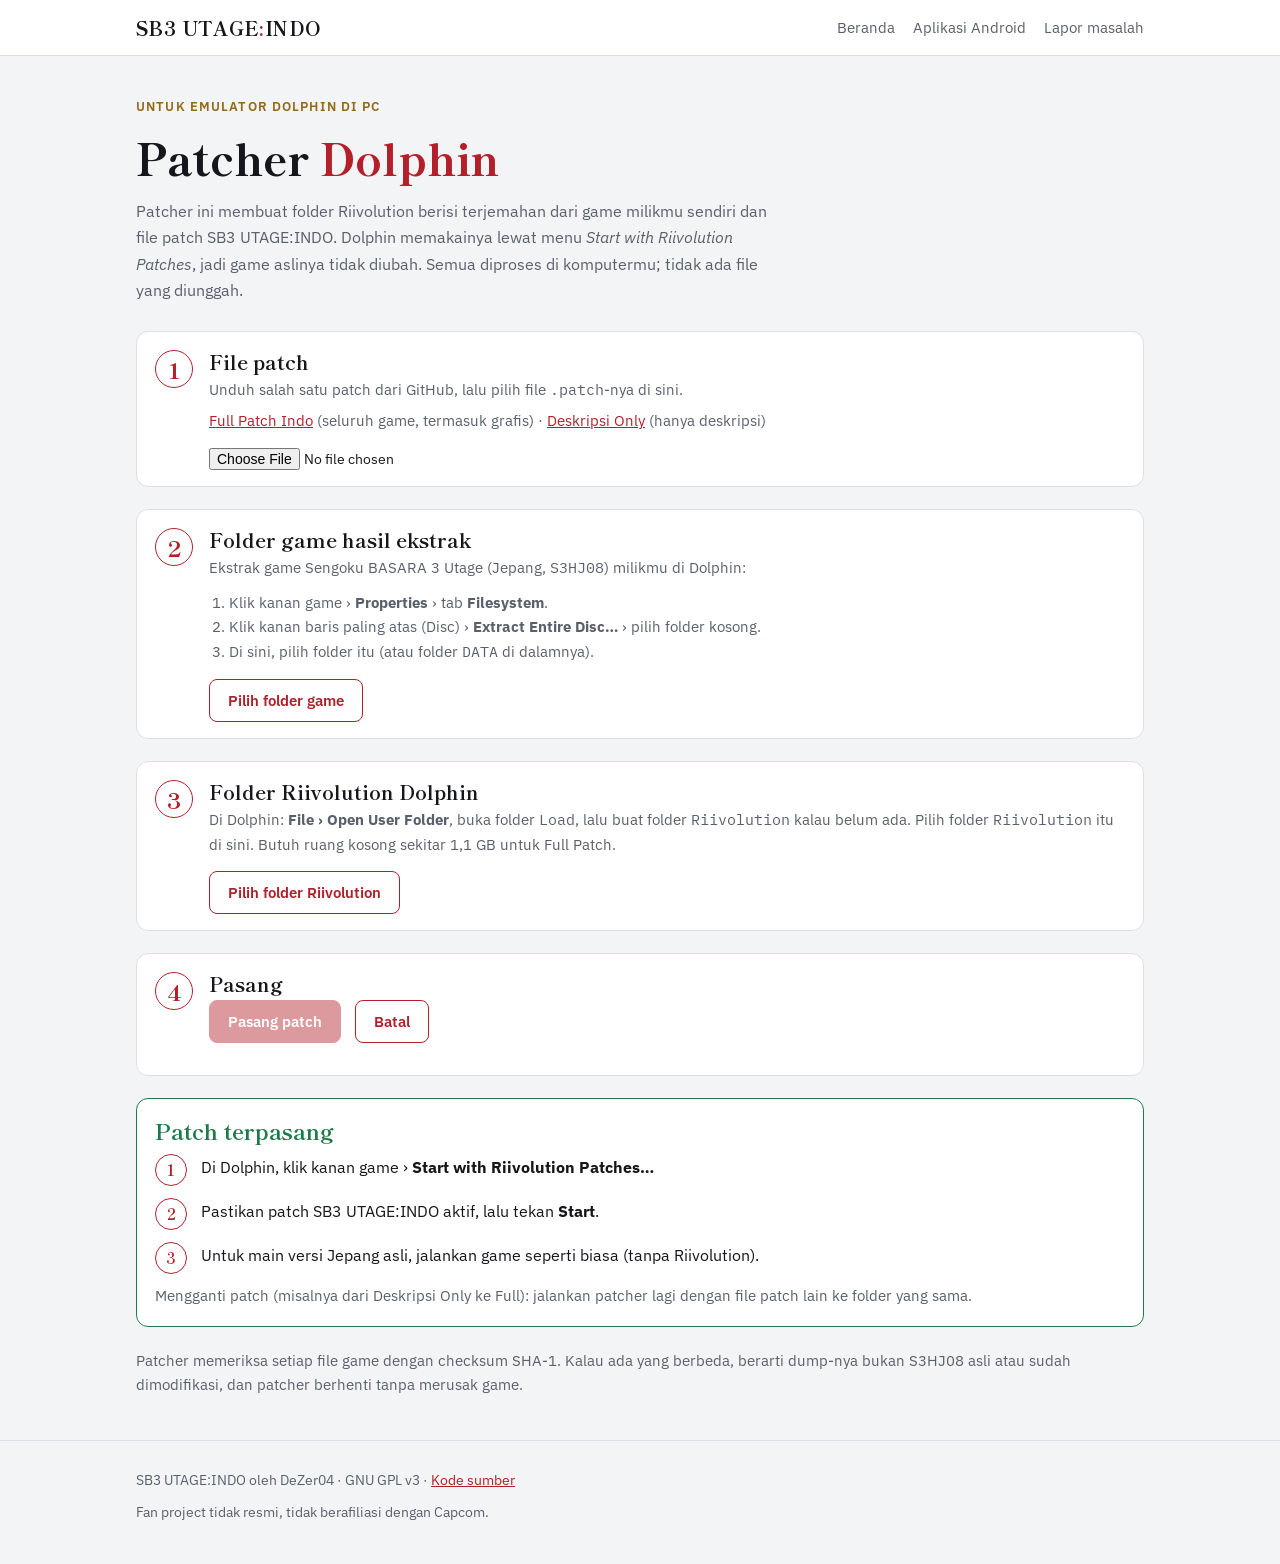
==== docs/patcher/index.html @ a60091d9 "Website and Dolphin patcher; Full Patch Indo v1.2 in the catalog - docs/: the project site for GitHu" ====
<!doctype html>
<html lang="id">
<head>
<meta charset="utf-8">
<meta name="viewport" content="width=device-width, initial-scale=1, viewport-fit=cover">
<title>Patcher Dolphin SB3 UTAGE:INDO</title>
<meta name="description" content="Pasang terjemahan Indonesia Sengoku BASARA 3 Utage di emulator Dolphin: patcher di browser membuat folder Riivolution dari game milikmu.">
<link rel="preconnect" href="https://fonts.googleapis.com">
<link rel="stylesheet" href="https://fonts.googleapis.com/css2?family=Shippori+Mincho+B1:wght@700;800&family=IBM+Plex+Sans:wght@400;500;600&family=IBM+Plex+Mono:wght@400;500&display=swap">
<link rel="stylesheet" href="../assets/site.css">
<style>
.intro .wrap { display: grid; gap: 14px; padding-block: 40px 28px; }
.intro h1 { font-size: clamp(30px, 4.6vw, 44px); font-weight: 800; }
.intro h1 em { font-style: normal; color: var(--crimson); }
.unsupported { border: 1.5px solid var(--warn); border-radius: 10px; padding: 14px 16px; color: var(--ink); background: var(--paper); }
.unsupported strong { color: var(--warn); }
.cards { display: grid; gap: 14px; }
.card { background: var(--paper); border: 1px solid var(--line); border-radius: 12px; padding: 18px 18px 16px; display: grid; grid-template-columns: 40px minmax(0, 1fr); gap: 4px 14px; }
.card .n { grid-row: 1 / span 3; font: 800 22px var(--display); color: var(--crimson); border: 1.5px solid var(--crimson); border-radius: 50%; width: 38px; height: 38px; display: grid; place-items: center; }
.card.done .n { background: var(--crimson); color: var(--crimson-ink); }
.card h2 { font-size: 20px; }
.card .how { color: var(--muted); font-size: 15px; display: grid; gap: 6px; }
.card .how ol { margin: 4px 0 0; padding-left: 20px; }
.card .act { display: flex; align-items: center; gap: 10px 14px; flex-wrap: wrap; margin-top: 10px; }
.state { font-size: 14.5px; min-width: 0; overflow-wrap: anywhere; }
.state.ok { color: var(--ok); font-weight: 600; }
.state.bad { color: var(--crimson); font-weight: 600; }
input[type=file] { font: 14px var(--body); max-width: 100%; }
.run { display: grid; gap: 12px; }
progress { width: 100%; height: 14px; accent-color: var(--crimson); }
.status { font-size: 14.5px; font-variant-numeric: tabular-nums; overflow-wrap: anywhere; }
.done-panel { border: 1.5px solid var(--ok); border-radius: 12px; padding: 18px; background: var(--paper); display: grid; gap: 10px; }
.done-panel h2 { font-size: 22px; color: var(--ok); }
.note { font-size: 14.5px; color: var(--muted); }
kbd { font: 13px var(--mono); border: 1px solid var(--line); border-bottom-width: 2px; border-radius: 4px; padding: 0 5px; background: var(--bg); }
</style>
</head>
<body>
<header class="top">
  <div class="wrap">
    <a class="mark" href="../">SB3 UTAGE<span>:</span>INDO</a>
    <nav aria-label="Navigasi"><a href="../">Beranda</a><a href="../#unduh">Aplikasi Android</a><a href="https://github.com/DeZer04/sb3utage-indo/issues">Lapor masalah</a></nav>
  </div>
</header>

<main>
  <section class="intro">
    <div class="wrap">
      <div class="eyebrow">Untuk emulator Dolphin di PC</div>
      <h1>Patcher <em>Dolphin</em></h1>
      <p class="lead">Patcher ini membuat folder Riivolution berisi terjemahan dari game milikmu sendiri dan file patch SB3 UTAGE:INDO. Dolphin memakainya lewat menu <i>Start with Riivolution Patches</i>, jadi game aslinya tidak diubah. Semua diproses di komputermu; tidak ada file yang diunggah.</p>
      <div class="unsupported" id="unsupported" hidden>
        <strong>Browser ini tidak bisa menulis ke folder.</strong> Buka halaman ini di Chrome atau Edge versi baru di PC (Windows, Linux, atau macOS).
      </div>
    </div>
  </section>

  <section class="block" style="border-top:0;padding-top:0">
    <div class="wrap cards">
      <div class="card" id="c1">
        <div class="n">1</div>
        <h2>File patch</h2>
        <div class="how">
          <p>Unduh salah satu patch dari GitHub, lalu pilih file <span class="mono">.patch</span>-nya di sini.</p>
          <p><a id="dl-full" href="https://github.com/DeZer04/sb3utage-indo/releases">Full Patch Indo</a> (seluruh game, termasuk grafis) · <a id="dl-desc" href="https://github.com/DeZer04/sb3utage-indo/releases/download/v1.0.0/SB3U-INDO-Desc-v1.0.patch">Deskripsi Only</a> (hanya deskripsi)</p>
        </div>
        <div class="act">
          <input type="file" id="patch-file" accept=".patch">
          <span class="state" id="s1"></span>
        </div>
      </div>

      <div class="card" id="c2">
        <div class="n">2</div>
        <h2>Folder game hasil ekstrak</h2>
        <div class="how">
          <p>Ekstrak game Sengoku BASARA 3 Utage (Jepang, <span class="mono">S3HJ08</span>) milikmu di Dolphin:</p>
          <ol>
            <li>Klik kanan game › <b>Properties</b> › tab <b>Filesystem</b>.</li>
            <li>Klik kanan baris paling atas (Disc) › <b>Extract Entire Disc…</b> › pilih folder kosong.</li>
            <li>Di sini, pilih folder itu (atau folder <span class="mono">DATA</span> di dalamnya).</li>
          </ol>
        </div>
        <div class="act">
          <button class="btn ghost" type="button" id="pick-game">Pilih folder game</button>
          <span class="state" id="s2"></span>
        </div>
      </div>

      <div class="card" id="c3">
        <div class="n">3</div>
        <h2>Folder Riivolution Dolphin</h2>
        <div class="how">
          <p>Di Dolphin: <b>File › Open User Folder</b>, buka folder <span class="mono">Load</span>, lalu buat folder <span class="mono">Riivolution</span> kalau belum ada. Pilih folder <span class="mono">Riivolution</span> itu di sini. Butuh ruang kosong sekitar 1,1 GB untuk Full Patch.</p>
        </div>
        <div class="act">
          <button class="btn ghost" type="button" id="pick-out">Pilih folder Riivolution</button>
          <span class="state" id="s3"></span>
        </div>
      </div>

      <div class="card" id="c4">
        <div class="n">4</div>
        <h2>Pasang</h2>
        <div class="run">
          <div class="act" style="margin-top:0">
            <button class="btn primary" type="button" id="go" disabled>Pasang patch</button>
            <button class="btn ghost" type="button" id="stop" hidden>Batal</button>
          </div>
          <progress id="bar" max="1" value="0" hidden></progress>
          <div class="status" id="status" aria-live="polite"></div>
        </div>
      </div>

      <div class="done-panel" id="done" hidden>
        <h2>Patch terpasang</h2>
        <ol class="steps">
          <li><div>Di Dolphin, klik kanan game › <b>Start with Riivolution Patches…</b></div></li>
          <li><div>Pastikan patch SB3 UTAGE:INDO aktif, lalu tekan <b>Start</b>.</div></li>
          <li><div>Untuk main versi Jepang asli, jalankan game seperti biasa (tanpa Riivolution).</div></li>
        </ol>
        <p class="note">Mengganti patch (misalnya dari Deskripsi Only ke Full): jalankan patcher lagi dengan file patch lain ke folder yang sama.</p>
      </div>

      <p class="note">Patcher memeriksa setiap file game dengan checksum SHA-1. Kalau ada yang berbeda, berarti dump-nya bukan S3HJ08 asli atau sudah dimodifikasi, dan patcher berhenti tanpa merusak game.</p>
    </div>
  </section>
</main>

<footer>
  <div class="wrap">
    <p>SB3 UTAGE:INDO oleh DeZer04 · GNU GPL v3 · <a href="https://github.com/DeZer04/sb3utage-indo">Kode sumber</a></p>
    <p>Fan project tidak resmi, tidak berafiliasi dengan Capcom.</p>
  </div>
</footer>

<script type="module">
import { readHeader, applyPatch, PatchError } from './patcher-core.js';

const $ = (id) => document.getElementById(id);
const canWrite = 'showDirectoryPicker' in window;
if (!canWrite) {
  $('unsupported').hidden = false;
  $('pick-game').disabled = true;
  $('pick-out').disabled = true;
}

let patchFile = null, header = null, gameRoot = null, outRoot = null, abort = null;

function setState(n, text, kind) {
  const el = $('s' + n);
  el.textContent = text;
  el.className = 'state' + (kind ? ' ' + kind : '');
  $('c' + n).classList.toggle('done', kind === 'ok');
}
function ready() { $('go').disabled = !(patchFile && header && gameRoot && outRoot); }
const mb = (n) => (n / 1048576).toFixed(n >= 104857600 ? 0 : 1).replace('.', ',') + ' MB';

// The newest Full Patch from the catalog the app reads.
fetch('https://raw.githubusercontent.com/DeZer04/sb3utage-indo/main/patches.json')
  .then((r) => (r.ok ? r.json() : Promise.reject()))
  .then((cat) => {
    for (const p of cat.patches || []) {
      const a = $(p.id === 'full' ? 'dl-full' : p.id === 'desc' ? 'dl-desc' : '');
      if (a) { a.href = p.url; a.textContent = (p.id === 'full' ? 'Full Patch Indo v' : 'Deskripsi Only v') + p.version + ' (' + mb(p.size) + ')'; }
    }
  })
  .catch(() => {});

$('patch-file').addEventListener('change', async (e) => {
  patchFile = e.target.files[0] || null;
  header = null;
  if (!patchFile) { setState(1, ''); ready(); return; }
  try {
    header = (await readHeader(patchFile)).header;
    if (header.game !== 'S3HJ08') throw new PatchError('Patch ini bukan untuk S3HJ08.');
    setState(1, header.name + ' v' + header.version + ' · ' + header.files.toLocaleString('id-ID') + ' file · ' + mb(header.bytes), 'ok');
  } catch (err) {
    header = null;
    setState(1, err instanceof PatchError ? err.message : 'File ini tidak bisa dibaca sebagai patch.', 'bad');
  }
  ready();
});

async function sub(dir, name) { try { return await dir.getDirectoryHandle(name); } catch { return null; } }

$('pick-game').addEventListener('click', async () => {
  let dir;
  try { dir = await window.showDirectoryPicker({ id: 'sb3u-game', mode: 'read' }); } catch { return; }
  // The DATA partition folder itself, or the folder Dolphin extracted into (with DATA inside).
  let root = (await sub(dir, 'files')) && (await sub(dir, 'sys')) ? dir : null;
  if (!root) { const data = await sub(dir, 'DATA'); if (data && (await sub(data, 'files'))) root = data; }
  if (!root) { gameRoot = null; setState(2, 'Folder ini tidak berisi folder files dan sys. Pilih folder hasil Extract Entire Disc.', 'bad'); ready(); return; }
  try {
    const boot = await (await (await root.getDirectoryHandle('sys')).getFileHandle('boot.bin')).getFile();
    const id = new TextDecoder().decode(new Uint8Array(await boot.slice(0, 6).arrayBuffer()));
    if (id !== 'S3HJ08') { gameRoot = null; setState(2, 'Ini game ' + id + ', bukan Sengoku BASARA 3 Utage Jepang (S3HJ08).', 'bad'); ready(); return; }
  } catch {
    gameRoot = null; setState(2, 'sys/boot.bin tidak ditemukan. Pilih folder hasil Extract Entire Disc.', 'bad'); ready(); return;
  }
  gameRoot = root;
  setState(2, 'S3HJ08 · ' + (root === dir ? dir.name : dir.name + '/DATA'), 'ok');
  ready();
});

$('pick-out').addEventListener('click', async () => {
  let dir;
  try { dir = await window.showDirectoryPicker({ id: 'sb3u-riivolution', mode: 'readwrite' }); } catch { return; }
  if (dir.name.toLowerCase() !== 'riivolution') {
    setState(3, 'Folder terpilih: ' + dir.name + '. Dolphin membaca folder Load/Riivolution; pastikan ini folder itu.', 'bad');
  } else {
    setState(3, 'Riivolution', 'ok');
  }
  outRoot = dir;
  ready();
});

const dirCache = new Map();
async function walkDir(root, parts, create) {
  let dir = root, key = '';
  for (const part of parts) {
    key += '/' + part;
    const cacheKey = (create ? 'w' : 'r') + key;
    if (dirCache.has(cacheKey)) { dir = dirCache.get(cacheKey); continue; }
    dir = await dir.getDirectoryHandle(part, { create });
    dirCache.set(cacheKey, dir);
  }
  return dir;
}

$('go').addEventListener('click', async () => {
  $('go').disabled = true;
  $('stop').hidden = false;
  $('done').hidden = true;
  $('bar').hidden = false;
  $('bar').value = 0;
  dirCache.clear();
  abort = new AbortController();
  const started = performance.now();
  let wakeLock = null;
  try { wakeLock = await navigator.wakeLock?.request('screen'); } catch { /* fine without */ }
  try {
    await applyPatch(patchFile, {
      signal: abort.signal,
      readOriginal: async (disc) => {
        const parts = disc.split('/');
        try {
          const dir = await walkDir(gameRoot, parts.slice(0, -1), false);
          const file = await (await dir.getFileHandle(parts[parts.length - 1])).getFile();
          return new Uint8Array(await file.arrayBuffer());
        } catch { return null; }
      },
      writeOutput: async (out, bytes) => {
        const parts = out.split('/');
        const dir = await walkDir(outRoot, parts.slice(0, -1), true);
        const handle = await dir.getFileHandle(parts[parts.length - 1], { create: true });
        const w = await handle.createWritable();
        await w.write(bytes);
        await w.close();
      },
      onProgress: ({ done, total, bytes }) => {
        $('bar').value = done / total;
        $('status').textContent = done.toLocaleString('id-ID') + ' / ' + total.toLocaleString('id-ID') + ' file · ' + mb(bytes);
      },
    });
    const secs = Math.round((performance.now() - started) / 1000);
    $('status').textContent = 'Selesai: ' + header.files.toLocaleString('id-ID') + ' file ditulis dalam ' + secs + ' detik.';
    $('done').hidden = false;
  } catch (err) {
    $('status').textContent = err instanceof PatchError ? err.message : 'Gagal menulis: ' + (err && err.message ? err.message : err) + '. Cek ruang kosong dan izin folder, lalu coba lagi.';
  } finally {
    $('stop').hidden = true;
    ready();
    try { await wakeLock?.release(); } catch { /* ignore */ }
  }
});
$('stop').addEventListener('click', () => abort && abort.abort());
</script>
</body>
</html>
---- docs/assets/site.css ----
/* SB3 UTAGE:INDO site. Ink and paper with Basara crimson and a gold trim; a mincho display face for the
   Sengoku voice, Plex for reading and for the data (versions, sizes, checksums). */
:root {
  --bg: #f3f4f6;
  --paper: #ffffff;
  --ink: #15171c;
  --muted: #5a606b;
  --line: #dcdfe5;
  --crimson: #b3202a;
  --crimson-ink: #ffffff;
  --crimson-wash: #f9e3e4;
  --gold: #946818;
  --ok: #1d7a4b;
  --warn: #9a5a00;
  --display: "Shippori Mincho B1", "Noto Serif JP", Georgia, serif;
  --body: "IBM Plex Sans", "Segoe UI", system-ui, sans-serif;
  --mono: "IBM Plex Mono", ui-monospace, Menlo, Consolas, monospace;
  color-scheme: light;
}
@media (prefers-color-scheme: dark) {
  :root:not([data-theme="light"]) {
    --bg: #111216; --paper: #1a1c22; --ink: #e9eaee; --muted: #9aa0ab; --line: #2b2e36;
    --crimson: #ff5a62; --crimson-ink: #1a0b0c; --crimson-wash: #36191c; --gold: #d9a74b;
    --ok: #4cc38a; --warn: #e0a34a; color-scheme: dark;
  }
}
:root[data-theme="dark"] {
  --bg: #111216; --paper: #1a1c22; --ink: #e9eaee; --muted: #9aa0ab; --line: #2b2e36;
  --crimson: #ff5a62; --crimson-ink: #1a0b0c; --crimson-wash: #36191c; --gold: #d9a74b;
  --ok: #4cc38a; --warn: #e0a34a; color-scheme: dark;
}
* { box-sizing: border-box; }
html { -webkit-text-size-adjust: 100%; }
body {
  margin: 0; background: var(--bg); color: var(--ink); font: 16px/1.65 var(--body);
}
.wrap {
  max-width: 1040px; margin: 0 auto;
  padding-left: max(16px, env(safe-area-inset-left, 0px));
  padding-right: max(16px, env(safe-area-inset-right, 0px));
}
a { color: var(--crimson); }
a:focus-visible, button:focus-visible, .btn:focus-visible { outline: 3px solid var(--gold); outline-offset: 2px; }
img { max-width: 100%; height: auto; }
h1, h2, h3 { font-family: var(--display); line-height: 1.2; text-wrap: balance; margin: 0; }
h2 { font-size: clamp(24px, 3.2vw, 30px); }
h3 { font-size: 19px; }
p { margin: 0; }
.eyebrow { font-size: 12.5px; letter-spacing: .09em; text-transform: uppercase; font-weight: 600; color: var(--gold); }
.muted { color: var(--muted); }
.mono { font-family: var(--mono); }

/* top bar */
.top { border-bottom: 1px solid var(--line); background: var(--paper); }
.top .wrap { display: flex; align-items: center; justify-content: space-between; gap: 16px; flex-wrap: wrap; padding-block: 12px; }
.mark { font-family: var(--display); font-weight: 800; font-size: 19px; color: var(--ink); text-decoration: none; letter-spacing: .02em; }
.mark span { color: var(--crimson); }
.top nav { display: flex; gap: 6px 18px; flex-wrap: wrap; font-size: 14.5px; }
.top nav a { color: var(--muted); text-decoration: none; }
.top nav a:hover { color: var(--ink); }

/* buttons */
.btn {
  display: inline-flex; align-items: center; gap: 8px; font: 600 15px var(--body); text-decoration: none;
  border-radius: 8px; padding: 11px 18px; border: 1.5px solid var(--crimson); cursor: pointer;
}
.btn.primary { background: var(--crimson); color: var(--crimson-ink); }
.btn.ghost { background: transparent; color: var(--crimson); }
.btn[disabled] { opacity: .45; cursor: not-allowed; }
.btn small { font-weight: 500; opacity: .85; }

section.block { padding-block: 44px; border-top: 1px solid var(--line); }
section.block > .wrap { display: grid; gap: 22px; }
.lead { max-width: 64ch; color: var(--muted); }

/* the official-project band */
.official { background: var(--crimson-wash); border-block: 1.5px solid var(--crimson); }
.official .wrap { padding-block: 16px; display: grid; gap: 4px; }
.official strong { color: var(--crimson); }

table { border-collapse: collapse; width: 100%; font-size: 15px; }
.table { overflow-x: auto; border: 1px solid var(--line); border-radius: 10px; background: var(--paper); }
th, td { text-align: left; padding: 11px 14px; border-top: 1px solid var(--line); vertical-align: top; }
thead th { border-top: 0; font-size: 12.5px; letter-spacing: .06em; text-transform: uppercase; color: var(--muted); font-weight: 600; }
td.num { font-variant-numeric: tabular-nums; white-space: nowrap; }

ol.steps { margin: 0; padding: 0; list-style: none; counter-reset: s; display: grid; gap: 12px; max-width: 70ch; }
ol.steps > li { counter-increment: s; display: grid; grid-template-columns: 34px 1fr; gap: 12px; align-items: start; }
ol.steps > li::before {
  content: counter(s); font: 700 15px var(--display); color: var(--crimson); border: 1.5px solid var(--crimson);
  border-radius: 50%; width: 30px; height: 30px; display: grid; place-items: center;
}

footer { border-top: 1px solid var(--line); padding-block: 28px 40px; color: var(--muted); font-size: 14px; }
footer .wrap { display: grid; gap: 8px; }

@media (prefers-reduced-motion: no-preference) {
  .btn { transition: filter .15s, transform .15s; }
  .btn:not([disabled]):hover { filter: brightness(1.07); }
}
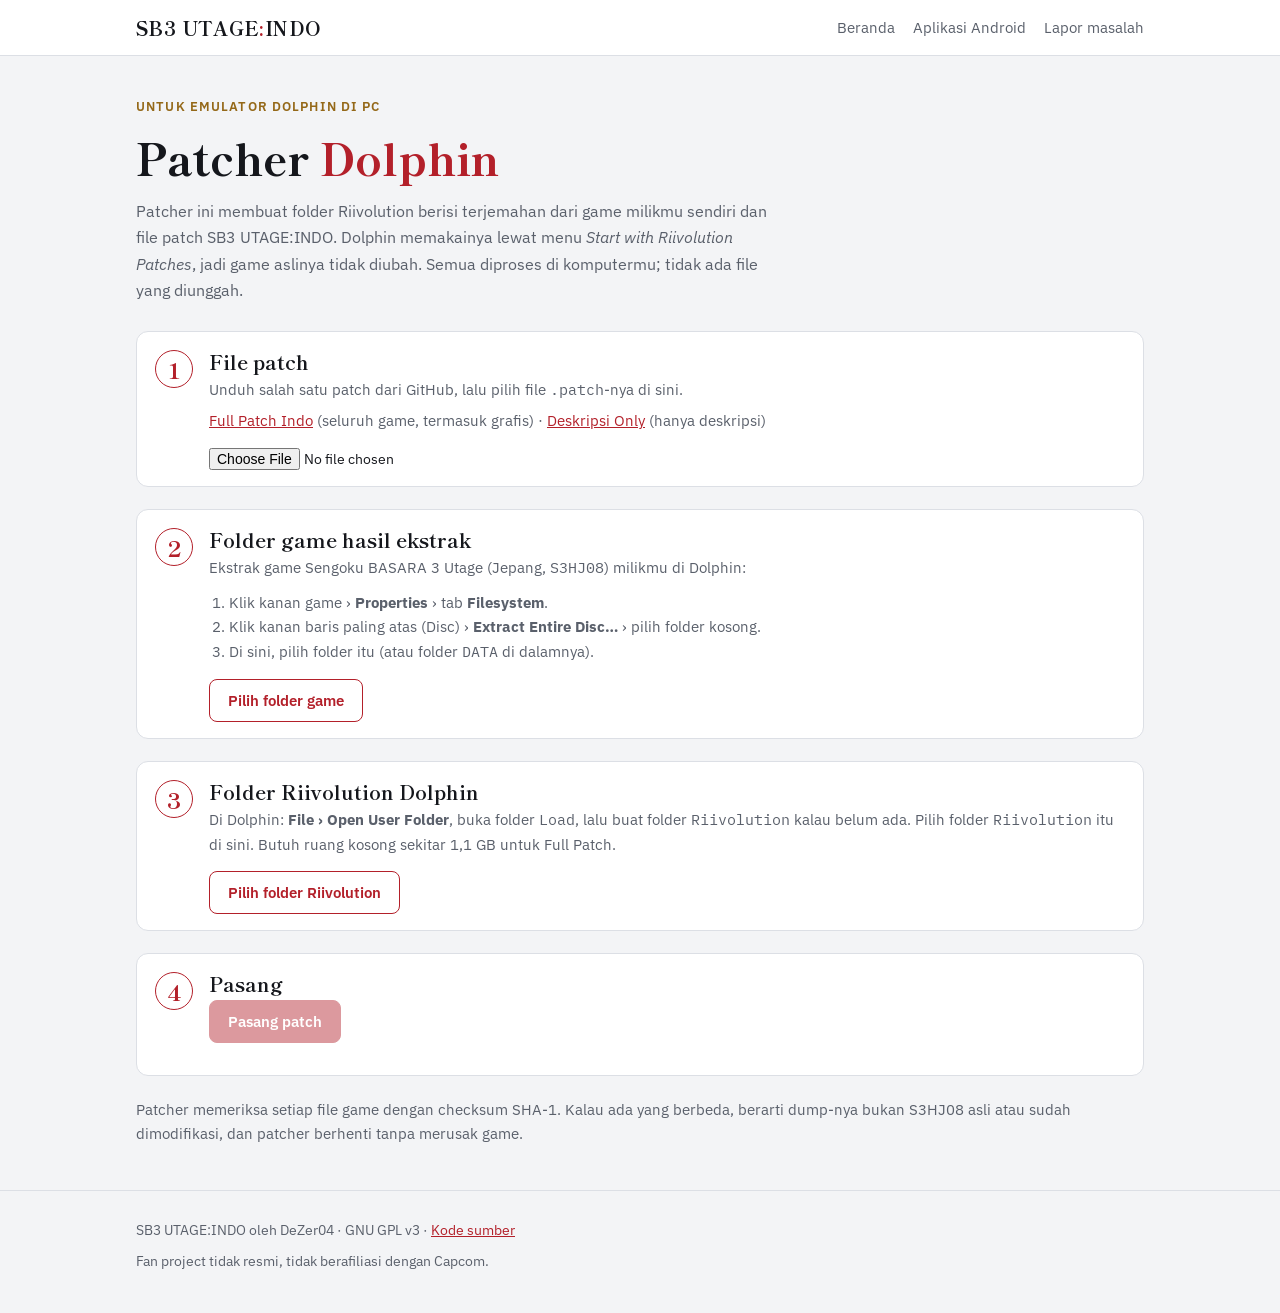
==== commit 705db1c8: "Site: hide the patcher's Cancel button and done panel until used; decimal MB The site's display rule" ====
--- a/docs/patcher/index.html
+++ b/docs/patcher/index.html
@@ -154,7 +154,7 @@
   $('c' + n).classList.toggle('done', kind === 'ok');
 }
 function ready() { $('go').disabled = !(patchFile && header && gameRoot && outRoot); }
-const mb = (n) => (n / 1048576).toFixed(n >= 104857600 ? 0 : 1).replace('.', ',') + ' MB';
+const mb = (n) => (n / 1e6).toFixed(1).replace('.', ',') + ' MB';  // decimal, as the release notes
 
 // The newest Full Patch from the catalog the app reads.
 fetch('https://raw.githubusercontent.com/DeZer04/sb3utage-indo/main/patches.json')
--- a/docs/assets/site.css
+++ b/docs/assets/site.css
@@ -30,6 +30,7 @@
   --ok: #4cc38a; --warn: #e0a34a; color-scheme: dark;
 }
 * { box-sizing: border-box; }
+[hidden] { display: none !important; }
 html { -webkit-text-size-adjust: 100%; }
 body {
   margin: 0; background: var(--bg); color: var(--ink); font: 16px/1.65 var(--body);
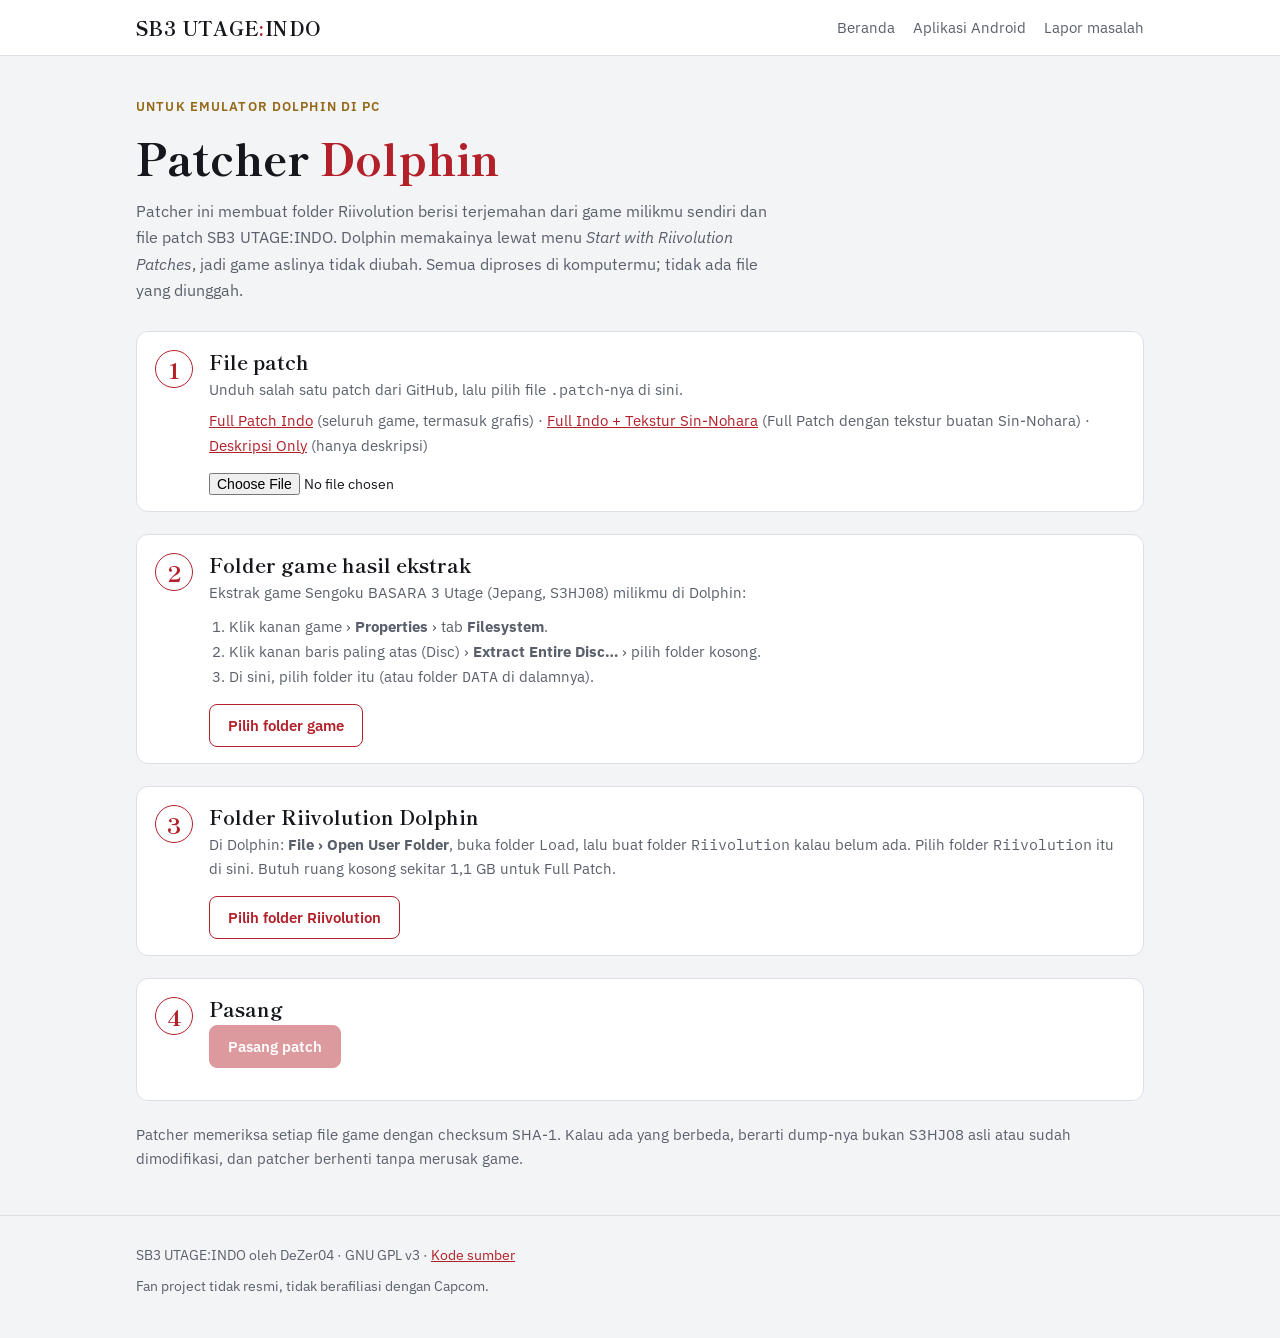
==== commit 21f409cb: "1.0.4 (vc68): Full Indo + Sin-Nohara Textures A third translation patch, full-sn: Full Patch Indo v1" ====
--- a/docs/patcher/index.html
+++ b/docs/patcher/index.html
@@ -62,7 +62,7 @@
         <h2>File patch</h2>
         <div class="how">
           <p>Unduh salah satu patch dari GitHub, lalu pilih file <span class="mono">.patch</span>-nya di sini.</p>
-          <p><a id="dl-full" href="https://github.com/DeZer04/sb3utage-indo/releases">Full Patch Indo</a> (seluruh game, termasuk grafis) · <a id="dl-desc" href="https://github.com/DeZer04/sb3utage-indo/releases/download/v1.0.0/SB3U-INDO-Desc-v1.0.patch">Deskripsi Only</a> (hanya deskripsi)</p>
+          <p><a id="dl-full" href="https://github.com/DeZer04/sb3utage-indo/releases">Full Patch Indo</a> (seluruh game, termasuk grafis) · <a id="dl-full-sn" href="https://github.com/DeZer04/sb3utage-indo/releases">Full Indo + Tekstur Sin-Nohara</a> (Full Patch dengan tekstur buatan Sin-Nohara) · <a id="dl-desc" href="https://github.com/DeZer04/sb3utage-indo/releases/download/v1.0.0/SB3U-INDO-Desc-v1.0.patch">Deskripsi Only</a> (hanya deskripsi)</p>
         </div>
         <div class="act">
           <input type="file" id="patch-file" accept=".patch">
@@ -99,8 +99,20 @@
         </div>
       </div>
 
+      <div class="card" id="c5" hidden>
+        <div class="n">4</div>
+        <h2>Folder Textures Dolphin</h2>
+        <div class="how">
+          <p>Patch ini juga membawa tekstur. Di Dolphin: <b>File › Open User Folder</b>, buka folder <span class="mono">Load</span>, lalu buat folder <span class="mono">Textures</span> kalau belum ada. Pilih folder <span class="mono">Textures</span> itu di sini. Teksturnya ditaruh di <span class="mono" id="tex-where">Textures/S3HJ08/…</span>.</p>
+        </div>
+        <div class="act">
+          <button class="btn ghost" type="button" id="pick-tex">Pilih folder Textures</button>
+          <span class="state" id="s5"></span>
+        </div>
+      </div>
+
       <div class="card" id="c4">
-        <div class="n">4</div>
+        <div class="n" id="n-go">4</div>
         <h2>Pasang</h2>
         <div class="run">
           <div class="act" style="margin-top:0">
@@ -116,10 +128,11 @@
         <h2>Patch terpasang</h2>
         <ol class="steps">
           <li><div>Di Dolphin, klik kanan game › <b>Start with Riivolution Patches…</b></div></li>
+          <li id="done-tex" hidden><div>Nyalakan <b>Graphics › Advanced › Load Custom Textures</b>, supaya tekstur dari patch ini dipakai.</div></li>
           <li><div>Pastikan patch SB3 UTAGE:INDO aktif, lalu tekan <b>Start</b>.</div></li>
           <li><div>Untuk main versi Jepang asli, jalankan game seperti biasa (tanpa Riivolution).</div></li>
         </ol>
-        <p class="note">Mengganti patch (misalnya dari Deskripsi Only ke Full): jalankan patcher lagi dengan file patch lain ke folder yang sama.</p>
+        <p class="note">Mengganti patch (misalnya dari Deskripsi Only ke Full): jalankan patcher lagi dengan file patch lain ke folder yang sama. Tekstur dari patch ada di foldernya sendiri di <span class="mono">Load/Textures/S3HJ08</span>; hapus folder itu kalau tidak dipakai lagi.</p>
       </div>
 
       <p class="note">Patcher memeriksa setiap file game dengan checksum SHA-1. Kalau ada yang berbeda, berarti dump-nya bukan S3HJ08 asli atau sudah dimodifikasi, dan patcher berhenti tanpa merusak game.</p>
@@ -143,9 +156,12 @@
   $('unsupported').hidden = false;
   $('pick-game').disabled = true;
   $('pick-out').disabled = true;
+  $('pick-tex').disabled = true;
 }
 
-let patchFile = null, header = null, gameRoot = null, outRoot = null, abort = null;
+let patchFile = null, header = null, gameRoot = null, outRoot = null, texRoot = null, abort = null;
+// Where a patch's textures go under the picked folder: Dolphin reads Load/Textures/S3HJ08 and its subfolders.
+let texBase = [];
 
 function setState(n, text, kind) {
   const el = $('s' + n);
@@ -153,16 +169,26 @@
   el.className = 'state' + (kind ? ' ' + kind : '');
   $('c' + n).classList.toggle('done', kind === 'ok');
 }
-function ready() { $('go').disabled = !(patchFile && header && gameRoot && outRoot); }
+const hasTextures = () => !!(header && header.textures > 0);
+const texFolder = () => 'SB3U-INDO ' + header.id;
+function ready() { $('go').disabled = !(patchFile && header && gameRoot && outRoot && (texRoot || !hasTextures())); }
+// The textures step shows only for a patch that has textures.
+function showTextureStep() {
+  const on = hasTextures();
+  $('c5').hidden = !on;
+  $('n-go').textContent = on ? '5' : '4';
+  if (on) $('tex-where').textContent = 'Textures/S3HJ08/' + texFolder();
+}
 const mb = (n) => (n / 1e6).toFixed(1).replace('.', ',') + ' MB';  // decimal, as the release notes
 
 // The newest Full Patch from the catalog the app reads.
 fetch('https://raw.githubusercontent.com/DeZer04/sb3utage-indo/main/patches.json')
   .then((r) => (r.ok ? r.json() : Promise.reject()))
   .then((cat) => {
-    for (const p of cat.patches || []) {
-      const a = $(p.id === 'full' ? 'dl-full' : p.id === 'desc' ? 'dl-desc' : '');
-      if (a) { a.href = p.url; a.textContent = (p.id === 'full' ? 'Full Patch Indo v' : 'Deskripsi Only v') + p.version + ' (' + mb(p.size) + ')'; }
+    const names = { full: 'Full Patch Indo', 'full-sn': 'Full Indo + Tekstur Sin-Nohara', desc: 'Deskripsi Only' };
+    for (const p of [...(cat.patches || []), ...(cat.patches2 || [])]) {
+      const a = names[p.id] && $('dl-' + p.id);
+      if (a) { a.href = p.url; a.textContent = names[p.id] + ' v' + p.version + ' (' + mb(p.size) + ')'; }
     }
   })
   .catch(() => {});
@@ -170,15 +196,17 @@
 $('patch-file').addEventListener('change', async (e) => {
   patchFile = e.target.files[0] || null;
   header = null;
-  if (!patchFile) { setState(1, ''); ready(); return; }
+  if (!patchFile) { setState(1, ''); showTextureStep(); ready(); return; }
   try {
     header = (await readHeader(patchFile)).header;
     if (header.game !== 'S3HJ08') throw new PatchError('Patch ini bukan untuk S3HJ08.');
+    if (!(header.format >= 1 && header.format <= 2)) throw new PatchError('Patch ini butuh versi patcher yang lebih baru. Muat ulang halaman ini.');
     setState(1, header.name + ' v' + header.version + ' · ' + header.files.toLocaleString('id-ID') + ' file · ' + mb(header.bytes), 'ok');
   } catch (err) {
     header = null;
     setState(1, err instanceof PatchError ? err.message : 'File ini tidak bisa dibaca sebagai patch.', 'bad');
   }
+  showTextureStep();
   ready();
 });
 
@@ -215,6 +243,21 @@
   ready();
 });
 
+$('pick-tex').addEventListener('click', async () => {
+  let dir;
+  try { dir = await window.showDirectoryPicker({ id: 'sb3u-textures', mode: 'readwrite' }); } catch { return; }
+  const name = dir.name.toLowerCase();
+  // Load/Textures as asked; Load itself or Textures/S3HJ08 picked instead land in the same place.
+  texBase = name === 'load' ? ['Textures', 'S3HJ08'] : name === 's3hj08' ? [] : ['S3HJ08'];
+  if (name === 'textures' || name === 'load' || name === 's3hj08') {
+    setState(5, [dir.name, ...texBase].join('/'), 'ok');
+  } else {
+    setState(5, 'Folder terpilih: ' + dir.name + '. Dolphin membaca folder Load/Textures; pastikan ini folder itu.', 'bad');
+  }
+  texRoot = dir;
+  ready();
+});
+
 const dirCache = new Map();
 async function walkDir(root, parts, create) {
   let dir = root, key = '';
@@ -240,6 +283,11 @@
   let wakeLock = null;
   try { wakeLock = await navigator.wakeLock?.request('screen'); } catch { /* fine without */ }
   try {
+    // A patch's textures replace what an earlier version of it left there.
+    if (hasTextures()) {
+      try { await (await walkDir(texRoot, texBase, true)).removeEntry(texFolder(), { recursive: true }); } catch { /* none yet */ }
+      dirCache.clear();
+    }
     await applyPatch(patchFile, {
       signal: abort.signal,
       readOriginal: async (disc) => {
@@ -251,8 +299,9 @@
         } catch { return null; }
       },
       writeOutput: async (out, bytes) => {
-        const parts = out.split('/');
-        const dir = await walkDir(outRoot, parts.slice(0, -1), true);
+        let parts = out.split('/'), root = outRoot;
+        if (parts[0] === 'Textures') { parts = [...texBase, texFolder(), ...parts.slice(1)]; root = texRoot; }
+        const dir = await walkDir(root, parts.slice(0, -1), true);
         const handle = await dir.getFileHandle(parts[parts.length - 1], { create: true });
         const w = await handle.createWritable();
         await w.write(bytes);
@@ -265,6 +314,7 @@
     });
     const secs = Math.round((performance.now() - started) / 1000);
     $('status').textContent = 'Selesai: ' + header.files.toLocaleString('id-ID') + ' file ditulis dalam ' + secs + ' detik.';
+    $('done-tex').hidden = !hasTextures();
     $('done').hidden = false;
   } catch (err) {
     $('status').textContent = err instanceof PatchError ? err.message : 'Gagal menulis: ' + (err && err.message ? err.message : err) + '. Cek ruang kosong dan izin folder, lalu coba lagi.';
--- a/docs/assets/site.css
+++ b/docs/assets/site.css
@@ -72,6 +72,8 @@
 
 section.block { padding-block: 44px; border-top: 1px solid var(--line); }
 section.block > .wrap { display: grid; gap: 22px; }
+/* Grid children shrink to the screen; a wide table scrolls inside its own box instead of widening the page. */
+.wrap > * { min-width: 0; }
 .lead { max-width: 64ch; color: var(--muted); }
 
 /* the official-project band */
